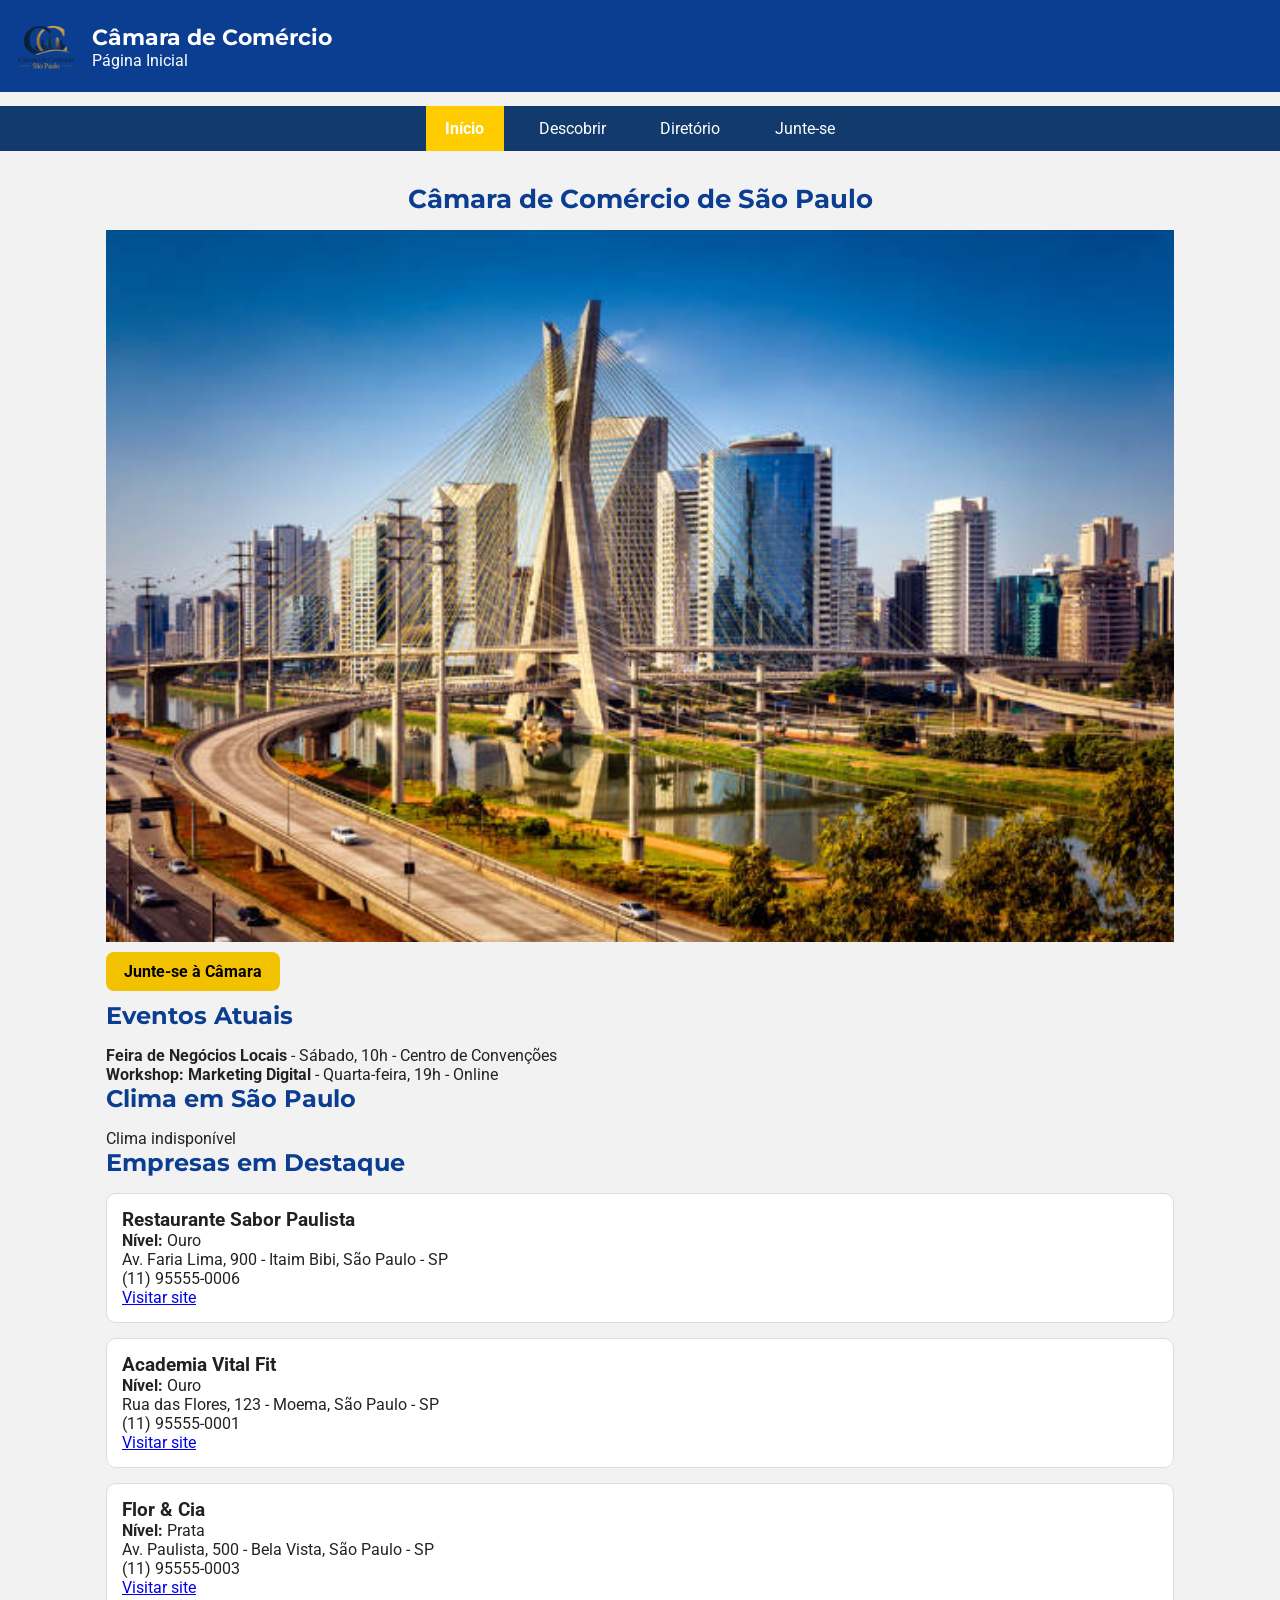
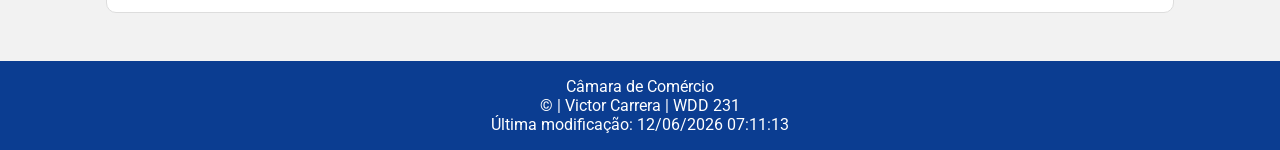
==== camara/index.html @ 77b754ed "S03 - Tarefa: Página Inicial da Câmara de Comércio" ====
<!DOCTYPE html>
<html lang="pt-BR">

<head>
    <meta charset="UTF-8">
    <meta name="viewport" content="width=device-width, initial-scale=1.0">
    <title>Página Inicial - Câmara de Comércio</title>
    <meta name="description"
        content="Bem-vindo à Câmara de Comércio de São Paulo. Conheça eventos, empresas locais, clima atual e como se associar.">
    <meta name="author" content="Carrera">
    <meta property="og:title" content="Página Inicial | Câmara de Comércio">
    <meta property="og:description"
        content="Bem-vindo à Câmara de Comércio de São Paulo. Conheça eventos, empresas locais e como se associar.">
    <meta property="og:image" content="https://carrera-byu.github.io/wdd231/camara/imagens/logo.png">
    <meta property="og:url" content="https://carrera-byu.github.io/wdd231/camara/index.html">
    <meta property="og:type" content="website">
    <link rel="icon" href="imagens/favicon.png">
    <link rel="preconnect" href="https://fonts.googleapis.com">
    <link rel="preconnect" href="https://fonts.gstatic.com" crossorigin>
    <link
        href="https://fonts.googleapis.com/css2?family=Montserrat:wght@600;700&family=Roboto:wght@400;500;700&display=swap"
        rel="stylesheet">
    <link rel="stylesheet" href="estilos/telas-pequenas.css">
    <link rel="stylesheet" href="estilos/telas-maiores.css">
    <link rel="stylesheet" href="estilos/telas-grandes.css">
    <script src="scripts/navegacao.js" defer></script>
    <script src="scripts/inicio.js" defer></script>
</head>

<body>
    <header>
        <img src="imagens/logo.png" alt="Logo Câmara de Comércio" width="60" height="60">
        <div>
            <p class="site-title">Câmara de Comércio</p>
            <p>Página Inicial</p>
        </div>
        <button id="menu" aria-label="Abrir menu">☰</button>
    </header>
    <nav id="navegacao">
        <a href="index.html" class="active">Início</a>
        <a href="descobrir.html">Descobrir</a>
        <a href="diretorio.html">Diretório</a>
        <a href="junte-se.html">Junte-se</a>
    </nav>
    <main>
        <h1>Câmara de Comércio de São Paulo</h1>

        <section class="hero">
            <img src="imagens/hero.jpg" alt="Vista da cidade de São Paulo">
            <a href="junte-se.html" class="cta">Junte-se à Câmara</a>
        </section>

        <section>
            <h2>Eventos Atuais</h2>
            <p><strong>Feira de Negócios Locais</strong> - Sábado, 10h - Centro de Convenções</p>
            <p><strong>Workshop: Marketing Digital</strong> - Quarta-feira, 19h - Online</p>
        </section>

        <section>
            <h2>Clima em São Paulo</h2>
            <p id="clima-atual">Carregando clima...</p>
            <div id="previsao"></div>
        </section>

        <section>
            <h2>Empresas em Destaque</h2>
            <div id="destaques"></div>
        </section>
    </main>
    <footer>
        <p>Câmara de Comércio</p>
        <p>&copy; <span id="year"></span> | Victor Carrera | WDD 231</p>
        <p id="lastModified"></p>
    </footer>
</body>

</html>
---- camara/estilos/telas-pequenas.css ----
/* SEM @import - Fonte vem pelo <link> no HTML */

* {
    margin: 0;
    padding: 0;
    box-sizing: border-box;
}

body {
    font-family: 'Roboto', sans-serif;
    background: #f2f2f2;
    color: #222;
}

header {
    background: #0b3d91;
    color: white;
    display: flex;
    align-items: center;
    gap: 1rem;
    padding: 1rem;
}

header h1 {
    font-family: 'Montserrat', sans-serif;
    font-size: 1.4rem;
}

#menu {
    margin-left: auto;
    font-size: 1.8rem;
    background: none;
    border: none;
    color: white;
    cursor: pointer;
}

nav {
    display: none;
    flex-direction: column;
    background: #123a6d;
}

nav.open {
    display: flex;
}

nav a {
    color: white;
    text-decoration: none;
    padding: 0.8rem;
    text-align: center;
}

nav a.active {
    background: #ffcc00;
    color: #000;
    font-weight: 700;
}

main {
    padding: 1rem;
    max-width: 1100px;
    margin: 0 auto;
}

main h2 {
    font-family: 'Montserrat', sans-serif;
    color: #0b3d91;
    margin-bottom: 1rem;
}

.view-buttons {
    display: flex;
    gap: 0.5rem;
    margin-bottom: 1rem;
}

.view-buttons button {
    padding: 0.6rem 1rem;
    border: 2px solid #0b3d91;
    background: white;
    color: #0b3d91;
    border-radius: 8px;
    cursor: pointer;
    font-weight: 700;
}

.view-buttons button.active {
    background: #0b3d91;
    color: white;
}

#members.grid {
    display: grid;
    grid-template-columns: 1fr;
    gap: 1rem;
}

#members.list {
    display: flex;
    flex-direction: column;
    gap: 0.5rem;
}


.member-card {
    background: white;
    padding: 1rem;
    border-radius: 10px;
    box-shadow: 0 2px 6px rgba(0, 0, 0, 0.1);
    text-align: center;
}

.member-card img {
    width: 100px;
    height: 100px;
    object-fit: contain;
}

.member-card h3 {
    font-family: 'Montserrat', sans-serif;
    color: #0b3d91;
    margin: 0.5rem 0;
}

footer {
    background: #0b3d91;
    color: white;
    text-align: center;
    padding: 1rem;
    margin-top: 2rem;
}

header .site-title {
    font-family: Montserrat, sans-serif;
    font-size: 1.4rem;
    font-weight: 700;
    margin: 0;
    color: white;
}

main h1 {
    font-family: Montserrat, sans-serif;
    font-size: 1.6rem;
    font-weight: 700;
    text-align: center;
    margin: 1rem 0;
    color: #0b3d91;
}

/* Página Inicial */
.hero img {
    width: 100%;
    height: auto;
    display: block;
}

.hero .cta {
    display: inline-block;
    background: #f2c200;
    color: #000;
    padding: 10px 18px;
    border-radius: 8px;
    font-weight: 700;
    text-decoration: none;
    margin: 10px 0;
}

#destaques {
    display: grid;
    gap: 15px;
}

.spotlight-card {
    border: 1px solid #ddd;
    border-radius: 10px;
    padding: 15px;
    background: #fff;
}
---- camara/estilos/telas-maiores.css ----
@media (min-width: 640px) {
    #menu {
        display: none;
    }

    #navegacao {
        display: flex !important;
        flex-direction: row;
        justify-content: center;
        gap: 1rem;
    }

    #navegacao a {
        padding: 0.8rem 1.2rem;
    }

    #navegacao a:hover {
        background: #eab308;
        color: #000;
    }

    #members.grid {
        grid-template-columns: repeat(3, 1fr);
    }

    #members.list .member-card {
        display: grid;
        grid-template-columns: 1fr 1fr 1fr 1fr auto;
        align-items: center;
    }
}

/* CORREÇÃO CONTRASTE NAV */
nav#navegacao a {
    color: white;
}
---- camara/estilos/telas-grandes.css ----
@media (min-width: 800px) {

    /* HEADER - logo a la izquierda, título, sin hamburguesa */
    .header-top {
        display: flex;
        align-items: center;
        justify-content: space-between;
        max-width: 1100px;
        margin: 0 auto;
        padding: 0 1rem;
    }

    .nome-camara {
        font-size: 1.8rem;
    }

    /* QUITA EL BOTON HAMBURGUESA EN COMPUTADORA */
    #menu-btn {
        display: none;
    }

    /* MENU EN HORIZONTAL, SIN BOLITAS */
    nav {
        margin-top: 14px;
    }

    nav ul {
        flex-direction: row;
        justify-content: center;
        gap: 0.5rem;
    }

    nav a {
        padding: 8px 16px;
    }

    /* TARJETAS - 3 EN FILA */
    #membros {
        grid-template-columns: repeat(3, 1fr);
    }

    #membros.lista {
        grid-template-columns: 1fr;
    }

    #membros.lista .card {
        flex-direction: row;
        align-items: center;
        text-align: left;
    }

    #membros.lista .card img {
        width: 140px;
        height: 140px;
        margin: 0;
    }
}

@media (min-width: 500px) and (max-width: 799px) {
    #membros {
        grid-template-columns: 1fr 1fr;
    }

    nav ul {
        flex-direction: row;
        flex-wrap: wrap;
    }
}
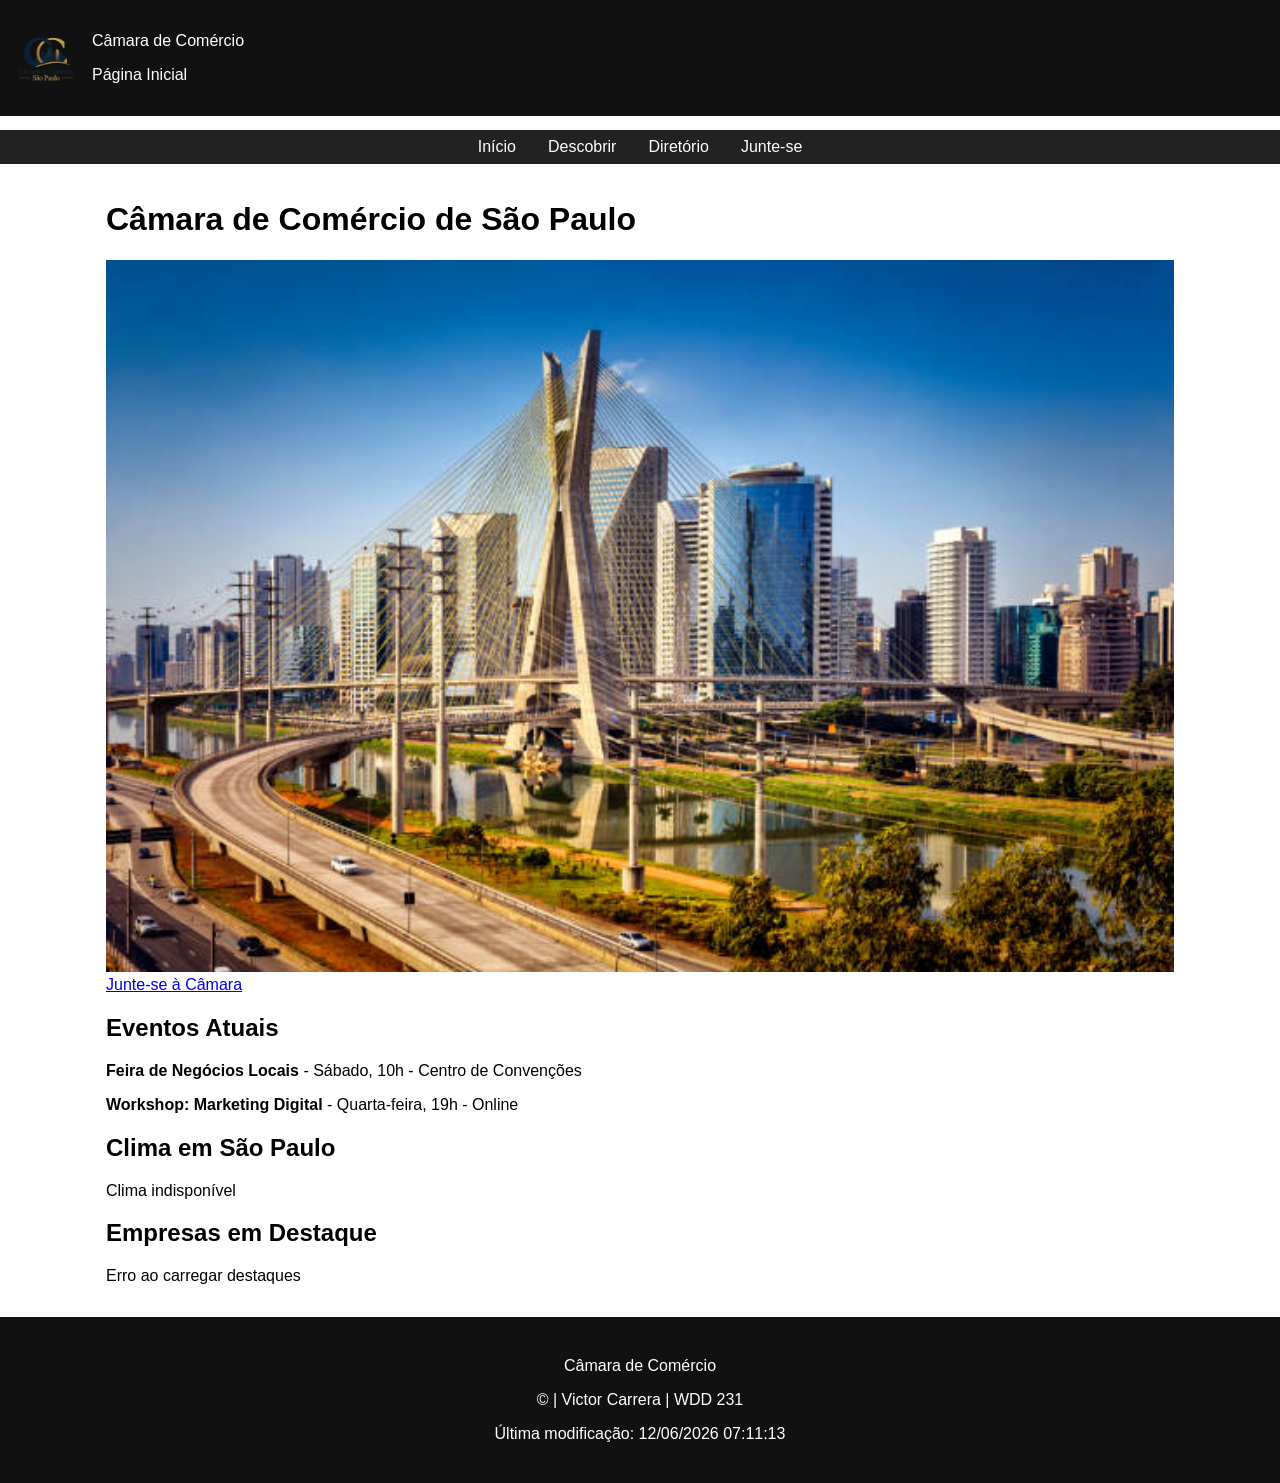
==== commit 2bd61eaf: "S04 - Tarefa: Página Associe-se à Câmara" ====
--- a/camara/index.html
+++ b/camara/index.html
@@ -40,14 +40,15 @@
         <a href="index.html" class="active">Início</a>
         <a href="descobrir.html">Descobrir</a>
         <a href="diretorio.html">Diretório</a>
-        <a href="junte-se.html">Junte-se</a>
+        <a href="associacao.html">Junte-se</a>
     </nav>
     <main>
         <h1>Câmara de Comércio de São Paulo</h1>
 
         <section class="hero">
-            <img src="imagens/hero.jpg" alt="Vista da cidade de São Paulo">
-            <a href="junte-se.html" class="cta">Junte-se à Câmara</a>
+            <img src="imagens/hero.jpg" alt="Vista da cidade de São Paulo" width="1200" height="600"
+                fetchpriority="high">
+            <a href="associacao.html" class="cta">Junte-se à Câmara</a>
         </section>
 
         <section>
--- a/camara/estilos/telas-pequenas.css
+++ b/camara/estilos/telas-pequenas.css
@@ -1,60 +1,59 @@
 /* SEM @import - Fonte vem pelo <link> no HTML */
 
 * {
-    margin: 0;
-    padding: 0;
     box-sizing: border-box;
 }
 
 body {
-    font-family: 'Roboto', sans-serif;
-    background: #f2f2f2;
-    color: #222;
+    margin: 0;
+    font-family: Arial, sans-serif;
+    overflow-x: hidden;
+}
+
+img {
+    max-width: 100%;
+    height: auto;
 }
 
 header {
-    background: #0b3d91;
-    color: white;
     display: flex;
     align-items: center;
     gap: 1rem;
     padding: 1rem;
-}
-
-header h1 {
-    font-family: 'Montserrat', sans-serif;
-    font-size: 1.4rem;
+    background: #111;
+    color: #fff;
 }
 
 #menu {
     margin-left: auto;
-    font-size: 1.8rem;
+    font-size: 2rem;
     background: none;
     border: none;
-    color: white;
+    color: #fff;
     cursor: pointer;
 }
 
+/* Menu mobile - escondido até clicar */
 nav {
     display: none;
-    flex-direction: column;
-    background: #123a6d;
+    background: #222;
 }
 
-nav.open {
-    display: flex;
+nav.aberto {
+    display: block;
 }
 
 nav a {
-    color: white;
+    display: block;
+    padding: 1rem;
+    color: #fff;
     text-decoration: none;
-    padding: 0.8rem;
     text-align: center;
 }
 
-nav a.active {
-    background: #ffcc00;
-    color: #000;
+nav a.ativo {
+    background: #FFD100;
+    color: #111;
     font-weight: 700;
 }
 
@@ -64,117 +63,60 @@
     margin: 0 auto;
 }
 
-main h2 {
-    font-family: 'Montserrat', sans-serif;
-    color: #0b3d91;
-    margin-bottom: 1rem;
+.botoes {
+    text-align: center;
+    margin: 1rem 0;
 }
 
-.view-buttons {
-    display: flex;
-    gap: 0.5rem;
-    margin-bottom: 1rem;
+.botoes button {
+    padding: 0.6rem 1.2rem;
+    cursor: pointer;
+    border: 1px solid #111;
+    background: #fff;
 }
 
-.view-buttons button {
-    padding: 0.6rem 1rem;
-    border: 2px solid #0b3d91;
-    background: white;
-    color: #0b3d91;
-    border-radius: 8px;
-    cursor: pointer;
-    font-weight: 700;
+.botoes button.ativo {
+    background: #111;
+    color: #fff;
 }
 
-.view-buttons button.active {
-    background: #0b3d91;
-    color: white;
+.card {
+    border: 1px solid #ccc;
+    border-radius: 8px;
+    padding: 1rem;
+    background: #fff;
 }
 
-#members.grid {
+/* GRADE - CON imagen */
+#membros.grade {
     display: grid;
     grid-template-columns: 1fr;
     gap: 1rem;
 }
 
-#members.list {
-    display: flex;
-    flex-direction: column;
-    gap: 0.5rem;
+#membros.grade img {
+    display: block;
+    width: 100%;
 }
 
-
-.member-card {
-    background: white;
-    padding: 1rem;
-    border-radius: 10px;
-    box-shadow: 0 2px 6px rgba(0, 0, 0, 0.1);
-    text-align: center;
+/* LISTA - SEM imagen, como pide la rúbrica */
+#membros.lista {
+    display: block;
 }
 
-.member-card img {
-    width: 100px;
-    height: 100px;
-    object-fit: contain;
+#membros.lista .card {
+    border: none;
+    border-bottom: 1px solid #ccc;
+    border-radius: 0;
 }
 
-.member-card h3 {
-    font-family: 'Montserrat', sans-serif;
-    color: #0b3d91;
-    margin: 0.5rem 0;
+#membros.lista img {
+    display: none !important;
 }
 
 footer {
-    background: #0b3d91;
-    color: white;
+    background: #111;
+    color: #fff;
     text-align: center;
-    padding: 1rem;
-    margin-top: 2rem;
-}
-
-header .site-title {
-    font-family: Montserrat, sans-serif;
-    font-size: 1.4rem;
-    font-weight: 700;
-    margin: 0;
-    color: white;
-}
-
-main h1 {
-    font-family: Montserrat, sans-serif;
-    font-size: 1.6rem;
-    font-weight: 700;
-    text-align: center;
-    margin: 1rem 0;
-    color: #0b3d91;
-}
-
-/* Página Inicial */
-.hero img {
-    width: 100%;
-    height: auto;
-    display: block;
-}
-
-.hero .cta {
-    display: inline-block;
-    background: #f2c200;
-    color: #000;
-    padding: 10px 18px;
-    border-radius: 8px;
-    font-weight: 700;
-    text-decoration: none;
-    margin: 10px 0;
-}
-
-#destaques {
-    display: grid;
-    gap: 15px;
-}
-
-.spotlight-card {
-    border: 1px solid #ddd;
-    border-radius: 10px;
-    padding: 15px;
-    background: #fff;
+    padding: 1.5rem;
 }
--- a/camara/estilos/telas-maiores.css
+++ b/camara/estilos/telas-maiores.css
@@ -3,34 +3,165 @@
         display: none;
     }
 
-    #navegacao {
-        display: flex !important;
-        flex-direction: row;
+    nav {
+        display: flex;
         justify-content: center;
-        gap: 1rem;
     }
 
-    #navegacao a {
-        padding: 0.8rem 1.2rem;
+    nav a {
+        display: inline-block;
     }
 
-    #navegacao a:hover {
-        background: #eab308;
-        color: #000;
+    /* ===== DIRETÓRIO - AQUÍ SÍ FUNCIONA ===== */
+    #membros {
+        display: grid;
+        grid-template-columns: repeat(3, 1fr);
+        gap: 1.5rem;
+        padding: 1rem;
+        max-width: 1200px;
+        margin: 0 auto;
     }
 
-    #members.grid {
+    #membros.grade {
         grid-template-columns: repeat(3, 1fr);
     }
 
-    #members.list .member-card {
-        display: grid;
-        grid-template-columns: 1fr 1fr 1fr 1fr auto;
-        align-items: center;
+    #membros.lista {
+        grid-template-columns: 1fr;
+    }
+
+    .member-card {
+        background: #fff;
+        border-radius: 12px;
+        overflow: hidden;
+        box-shadow: 0 4px 12px rgba(0, 0, 0, 0.12);
+        display: flex;
+        flex-direction: column;
+        transition: transform 0.2s, box-shadow 0.2s;
+    }
+
+    .member-card:hover {
+        transform: translateY(-5px);
+        box-shadow: 0 8px 20px rgba(0, 0, 0, 0.18);
+    }
+
+    /* TODAS LAS IMÁGENES DEL MISMO TAMAÑO */
+    .member-card img {
+        width: 100%;
+        height: 200px;
+        object-fit: cover;
+        display: block;
+    }
+
+    .member-info {
+        padding: 1rem 1.2rem 1.3rem;
+        display: flex;
+        flex-direction: column;
+        gap: 0.4rem;
+        flex: 1;
+    }
+
+    .member-info h3 {
+        font-size: 1.25rem;
+        margin: 0;
+        color: #1a1a1a;
+    }
+
+    .member-info .descricao {
+        color: #555;
+        font-size: 0.95rem;
+    }
+
+    .member-info .endereco,
+    .member-info .telefone {
+        font-size: 0.9rem;
+        color: #666;
+        margin: 0;
+    }
+
+    .nivel {
+        display: inline-block;
+        align-self: flex-start;
+        padding: 0.25rem 0.7rem;
+        border-radius: 20px;
+        font-size: 0.8rem;
+        font-weight: 700;
+        text-transform: uppercase;
+    }
+
+    .nivel-ouro {
+        background: #ffd700;
+        color: #5a4500;
+    }
+
+    .nivel-prata {
+        background: #e0e0e0;
+        color: #333;
+    }
+
+    .nivel-bronze {
+        background: #e8a87c;
+        color: #4a2400;
+    }
+
+    .btn-site {
+        display: inline-block;
+        margin-top: auto;
+        padding-top: 0.5rem;
+        color: #0b5ed7;
+        font-weight: 700;
+        text-decoration: none;
+    }
+
+    .btn-site:hover {
+        text-decoration: underline;
+    }
+
+    /* Vista lista - imagen a la izquierda pareja */
+    #membros.lista .member-card {
+        flex-direction: row;
+    }
+
+    #membros.lista .member-card img {
+        width: 220px;
+        height: auto;
+        min-height: 180px;
     }
 }
 
-/* CORREÇÃO CONTRASTE NAV */
-nav#navegacao a {
-    color: white;
+/* Botões Grade / Lista - fuera del @media para que funcione en móvil también */
+.botoes {
+    display: flex;
+    justify-content: center;
+    gap: 0.8rem;
+    margin: 1rem 0;
+}
+
+.botoes button {
+    padding: 0.6rem 1.2rem;
+    border: 2px solid #0b5ed7;
+    background: #fff;
+    color: #0b5ed7;
+    border-radius: 8px;
+    font-weight: 700;
+    cursor: pointer;
+}
+
+.botoes button.ativo {
+    background: #0b5ed7;
+    color: #fff;
+}
+
+.subtitulo {
+    text-align: center;
+    color: #555;
+    max-width: 700px;
+    margin: 0 auto;
+}
+
+/* Pet Shop - que se vea el perro COMPLETO dentro del cuadro */
+.member-card img[src*="pet"] {
+    object-fit: contain;
+    object-position: center;
+    background: #fbc6d1;
 }
